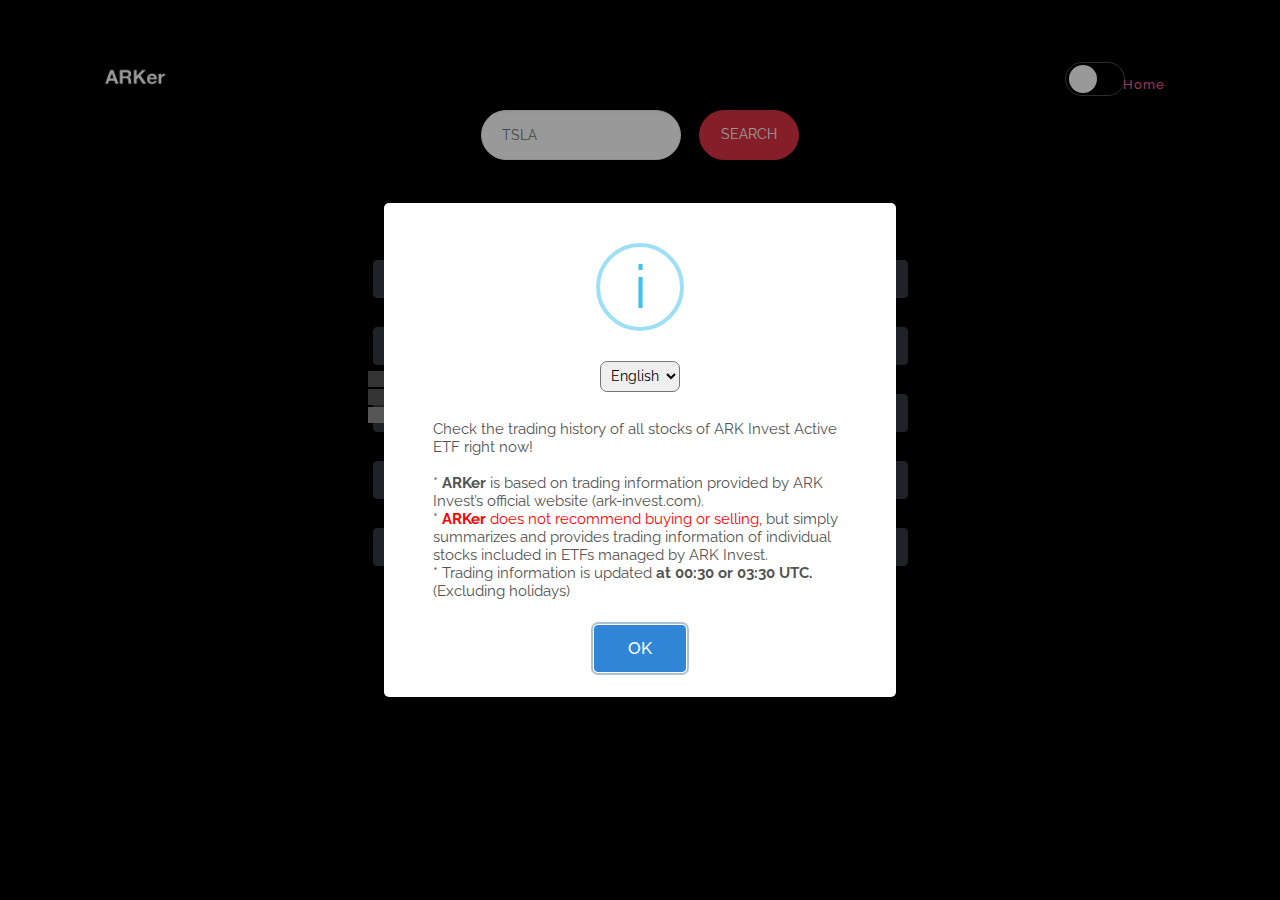
==== index.html @ dbd03db6 "jh test commit" ====
<!DOCTYPE html>
<script data-ad-client="ca-pub-3054886891885392" async src="https://pagead2.googlesyndication.com/pagead/js/adsbygoogle.js"></script>
<html lang="en" style="background-color: black">
<head>

    <meta name="viewport" content="initial-scale=1.0; maximum-scale=1.0; minimum-scale=1.0; user-scalable=no; viewport-fit = cover" />
    <meta http-equiv="Content-Security-Policy" content="upgrade-insecure-requests">
    <meta charset="utf-8">
<!--    <meta name="viewport" content="width=device-width, initial-scale=1, shrink-to-fit=no">-->
    <meta name="description" content="">
    <meta name="author" content="">
    <link href="https://fonts.googleapis.com/css?family=Raleway:100,300,400,500,700,900" rel="stylesheet">

    <title>ARKer</title>

    <link rel="stylesheet" type="text/css" href="assets/css/bootstrap.min.css">

<!--    <link rel="stylesheet" type="text/css" href="assets/css/font-awesome.css">-->
    <link href="https://cdnjs.cloudflare.com/ajax/libs/font-awesome/5.13.0/css/all.min.css" rel="stylesheet"> <!--CDN 링크 -->
    <link rel="stylesheet" type="text/css" href="assets/css/templatemo-softy-pinko.css">
    <link rel="stylesheet" type="text/css" href="assets/css/invest-ark-style.css">
    <link rel="stylesheet" type="text/css" href="assets/plugin/jquery-ui.css">
    <link rel="stylesheet" type="text/css" href="https://cdn.datatables.net/1.10.23/css/jquery.dataTables.min.css">
    <link rel="stylesheet" type="text/css" href="https://cdn.datatables.net/buttons/1.6.5/css/buttons.dataTables.min.css">
<!--    <link rel="stylesheet" type="text/css" href="assets/plugin/datatables.min.css">-->

</head>

<body>
    
<!-- ***** Preloader Start ***** -->
<!--<div id="preloader">
    <div class="jumper">
        <div></div>
        <div></div>
        <div></div>
    </div>
</div>-->
<!--<nav class="navbar navbar-dark bg-dark">
    <a class="navbar-brand" href="#">ARKer</a>
    <button class="navbar-toggler" type="button" data-toggle="collapse" data-target="#navbarSupportedContent" aria-controls="navbarSupportedContent" aria-expanded="false" aria-label="Toggle navigation">
        <span class="navbar-toggler-icon"></span>
    </button>

    <div class="collapse navbar-collapse" id="navbarSupportedContent">
        <ul class="navbar-nav mr-auto">
            <li class="nav-item active">
                <a class="nav-link" href="#">Home <span class="sr-only">(current)</span></a>
            </li>
            <li class="nav-item">
                <a class="nav-link" href="#">Link</a>
            </li>
            <li class="nav-item dropdown">
                <a class="nav-link dropdown-toggle" href="#" id="navbarDropdown" role="button" data-toggle="dropdown" aria-haspopup="true" aria-expanded="false">
                    Dropdown
                </a>
                <div class="dropdown-menu" aria-labelledby="navbarDropdown">
                    <a class="dropdown-item" href="#">Action</a>
                    <a class="dropdown-item" href="#">Another action</a>
                    <div class="dropdown-divider"></div>
                    <a class="dropdown-item" href="#">Something else here</a>
                </div>
            </li>
            <li class="nav-item">
                <a class="nav-link disabled" href="#">Disabled</a>
            </li>
        </ul>
        <form class="form-inline my-2 my-lg-0">
            <input class="form-control mr-sm-2" type="search" placeholder="Search" aria-label="Search">
            <button class="btn btn-outline-success my-2 my-sm-0" type="submit">Search</button>
        </form>
    </div>
</nav>-->
<header class="header-area header-sticky">
    <div class="container">
        <div class="row">
            <div class="col-12">
                <nav class="main-nav" style="background-color: black">
                    <!-- ***** Logo Start ***** -->
                    <a href="#" class="logo">
                        <!-- top -14 to -23 -->
                        <img id="logo-black" class="arker-logo" src="assets/images/ARKer_balck-removebg-preview.png" style="width: 110px;position: absolute;top: -23px; left: 10px; display: block" alt="ARKer"/>
                        <img id="logo-White" class="arker-logo" src="assets/images/ARKer_white-removebg-preview.png" style="width: 110px;position: absolute;top: -23px; left: 10px; display: none" alt="ARKer"/>
                    </a>
                    <!-- ***** Logo End ***** -->
                    <!-- top 28 to 19 -->
                    <div style="position: absolute;right: 155px;top: 17px;">
<!--                        <button id="srcShowHide" class="btn btn-danger" style="position: absolute; top: -1px; left: -43px;height: 34px;padding-top: 5px;width: 40px;"><i class="fas fa-search"></i></button>-->
                        <input type="checkbox" id="BlackNWhite">
                        <!-- top 24 to 16 -->
                        <label for="BlackNWhite" id="ck-label" style="position: absolute; left: 10px ; border-color: #4a4a4a;border-style: solid;border-width: thin;">
                            <span id="BWspan"></span></label>
                    </div>


                    <!-- ***** Menu Start ***** -->
                    <ul class="nav">
                        <li><a href="#welcome" class="active">Home</a></li>
<!--                        <li><a href="#features">About</a></li>-->
<!--                        <li><a href="#work-process">Work Process</a></li>-->
<!--                        <li><a href="#testimonials">Testimonials</a></li>-->
<!--                        <li><a href="#pricing-plans">Pricing Tables</a></li>-->
<!--                        <li><a href="#blog">BOTTOM</a></li>-->
<!--                        <li><a href="#contact-us">Contact Us</a></li>-->
                    </ul>
                    <a class='menu-trigger'>
                        <span>Menu</span>
                    </a>
                    <!-- ***** Menu End ***** -->
                </nav>

            </div>
            <!-- top 0 to 13 -->
            <div id = "srcBox" style="margin: auto">
            <div id="srcBoxIn" style="top: 13px;display: contents;display: flex; margin: auto; padding: 5px 20px 20px 20px; background-color: black;
                    border-bottom-right-radius: 20px; border-bottom-left-radius: 20px;">
                <input type="text" placeholder="TSLA" id="tickerText" class="tickerText form-control-sm"> <br>
                <a id="readJson" href="#features" class="btn btn-danger">SEARCH</a>
            </div></div>
        </div>
    </div>

</header>

<div class="welcome-area" id="welcome">
</div>

<!--<section class="section">-->
<!--</section>-->
<section>
        <div class="row" style="display: grid">
            <div class="col-lg-12">
                <div class="center-heading" style="margin-bottom: 10px">
                    <h4 class="ticker-company"></h4>
                </div>
            </div>
    </div>
</section>
<section class="section ark-search" id="blog" style="padding-top: 10px;
/*height: 700px; overflow-y: auto; padding: 2px*/
">
    <div class="container">

            <div class="search-result-div">
                <div class="offset-lg-3 col-lg-6 ark-tab-div">
                    <button class="btn btn-dark ark-tab ark-tab-ARKK">ARKK</button>
                    <table id="ARKK" class="table display" style="width:100%; display: none">
                        <colgroup>
                            <col width="80px"/>
                            <col/>
                            <col/>
                            <col/>
                        </colgroup>
                        <thead>
                        <tr>
                            <th>Date<br>(D/M/Y)</th>
                            <th>Shares</th>
                            <th>Value<br>($)</th>
                            <th>Weight<br>(%)</th>
                            <th>Change Shares</th>
                            <th>Change Value($)</th>
                            <th>Change Weight(%)</th>
                        </tr>
                        </thead>
                    </table>
                    <div id="ARKK-AD" style="display: none">
                    </div>
                </div>
                <div class="offset-lg-3 col-lg-6 ark-tab-div">
                    <button class="btn btn-dark ark-tab ark-tab-ARKW">ARKW</button>
                    <table id="ARKW" class="table display" style="width:100%; display: none">
                        <colgroup>
                            <col width="80px"/>
                            <col/>
                            <col/>
                            <col/>
                        </colgroup>
                        <thead>
                        <tr>
                            <th>Date<br>(D/M/Y)</th>
                            <th>Shares</th>
                            <th>Value<br>($)</th>
                            <th>Weight<br>(%)</th>
                            <th>Change Shares</th>
                            <th>Change Value($)</th>
                            <th>Change Weight(%)</th>
                        </tr>
                        </thead>
                    </table>
                    <div id="ARKW-AD" style="display: none">
                    </div>
                </div>

                <div class="offset-lg-3 col-lg-6 ark-tab-div" >
                    <button class="btn btn-dark ark-tab ark-tab-ARKQ">ARKQ</button>
                    <table id="ARKQ" class="table display" style="width:100%; display: none">
                        <colgroup>
                            <col width="80px"/>
                            <col/>
                            <col/>
                            <col/>
                        </colgroup>
                        <thead>
                        <tr>
                            <th>Date<br>(D/M/Y)</th>
                            <th>Shares</th>
                            <th>Value<br>($)</th>
                            <th>Weight<br>(%)</th>
                            <th>Change Shares</th>
                            <th>Change Value($)</th>
                            <th>Change Weight(%)</th>
                        </tr>
                        </thead>
                    </table>
                    <div id="ARKQ-AD" style="display: none">
                    </div>
                </div>

                <div class="offset-lg-3 col-lg-6 ark-tab-div">
                    <button class="btn btn-dark ark-tab ark-tab-ARKG">ARKG</button>
                    <table id="ARKG" class="table display" style="width:100%; display: none">
                        <colgroup>
                            <col width="80px"/>
                            <col/>
                            <col/>
                            <col/>
                        </colgroup>
                        <thead>
                        <tr>
                            <th>Date<br>(D/M/Y)</th>
                            <th>Shares</th>
                            <th>Value<br>($)</th>
                            <th>Weight<br>(%)</th>
                            <th>Change Shares</th>
                            <th>Change Value($)</th>
                            <th>Change Weight(%)</th>
                        </tr>
                    </table>
                    <div id="ARKG-AD" style="display: none">
                    </div>
                </div>

                <div class="offset-lg-3 col-lg-6 ark-tab-div">
                    <button class="btn btn-dark ark-tab ark-tab-ARKF">ARKF</button>
                    <table id="ARKF" class="table display" style="width:100%; display: none">
                        <colgroup>
                            <col width="80px"/>
                            <col/>
                            <col/>
                            <col/>
                        </colgroup>
                        <thead>
                        <tr>
                            <th>Date<br>(D/M/Y)</th>
                            <th>Shares</th>
                            <th>Value<br>($)</th>
                            <th>Weight<br>(%)</th>
                            <th>Change Shares</th>
                            <th>Change Value($)</th>
                            <th>Change Weight(%)</th>
                        </tr>
                        </thead>
                    </table>
                    <div id="ARKF-AD" style="display: none">
                    </div>
                </div>

            </div>
        </div>

    </div>


</section>

<section style="display: flex">

</section>
<!-- ***** Footer Start ***** -->
<footer>
        <div style=""><ins class="kakao_ad_area" style="display:none;"
                                                                 data-ad-unit    = "DAN-NPUAHSti8667W431"
                                                                 data-ad-width   = "320"
                                                                 data-ad-height  = "100"></ins>
            <script type="text/javascript" src="//t1.daumcdn.net/kas/static/ba.min.js" async></script>
</footer>

<!-- jQuery -->
<!--<script src="https://ajax.googleapis.com/ajax/libs/jquery/3.5.1/jquery.min.js"></script>-->
<script src="assets/js/jquery-2.1.0.min.js"></script>
<script src="assets/plugin/jquery-ui.js"></script>
<script src="assets/plugin/lodash-4.17.15.js"></script>
<!--<script src="assets/plugin/datatables.min.js"></script>-->
<script src="assets/plugin/sweetalert2.js"></script>
<script src="assets/js/customAlert.js"></script>
<!--<script type="text/javascript" language="javascript" src="https://cdnjs.cloudflare.com/ajax/libs/moment.js/2.8.4/moment.min.js"></script>-->
<!--<script type="text/javascript" language="javascript" src="https://cdn.datatables.net/plug-ins/1.10.10/sorting/datetime-moment.js"></script>-->

<!--<script src="https://code.jquery.com/jquery-3.5.1.js"></script>-->
<script src="https://cdn.datatables.net/1.10.23/js/jquery.dataTables.min.js"></script>
<script src="https://cdn.datatables.net/buttons/1.6.5/js/dataTables.buttons.min.js"></script>
<script src="https://cdn.datatables.net/buttons/1.6.5/js/buttons.colVis.min.js"></script>
<script src="https://cdn.datatables.net/plug-ins/1.10.12/sorting/date-eu.js"></script>
<!-- Bootstrap -->
<script src="assets/js/popper.js"></script>
<script src="assets/js/bootstrap.min.js"></script>
<script src="assets/js/language.js"></script>
<script src="assets/js/ReadData.js"></script>
<script src="assets/js/ReadJson.js"></script>
<!-- Plugins -->
<script src="assets/js/scrollreveal.min.js"></script>
<script src="assets/js/waypoints.min.js"></script>
<script src="assets/js/jquery.counterup.min.js"></script>
<script src="assets/js/imgfix.min.js"></script>

<!-- Global Init -->
<script src="assets/js/custom.js"></script>
<script>

</script>

</body>
<div id="loading" style="z-index: 1005;position: absolute; top:33%;left:23%; text-align:center;">
    <div classname="loading_box"><img src="assets/images/loading.gif"></div>

</div>
</html>
---- assets/css/templatemo-softy-pinko.css ----
/*

Softy Pinko

https://templatemo.com/tm-535-softy-pinko

*/
/* ---------------------------------------------
Table of contents
------------------------------------------------
01. font & reset css
02. reset
03. global styles
04. header
05. welcome
06. features
07. team
08. pricing
09. blog
10. contact
11. footer
12. preloader

--------------------------------------------- */
/*
---------------------------------------------
font & reset css
---------------------------------------------
*/
@import url("https://fonts.googleapis.com/css?family=Raleway:100,300,400,500,700,900");
/*
---------------------------------------------
reset
---------------------------------------------
*/
html, body, div, span, applet, object, iframe, h1, h2, h3, h4, h5, h6, p, blockquote, div
pre, a, abbr, acronym, address, big, cite, code, del, dfn, em, font, img, ins, kbd, q,
s, samp, small, strike, strong, sub, sup, tt, var, b, u, i, center, dl, dt, dd, ol, ul, li,
figure, header, nav, section, article, aside, footer, figcaption {
  margin: 0;
  padding: 0;
  border: 0;
  outline: 0;
}

.clearfix:after {
  content: ".";
  display: block;
  clear: both;
  visibility: hidden;
  line-height: 0;
  height: 0;
}

.clearfix {
  display: inline-block;
}

html[xmlns] .clearfix {
  display: block;
}

* html .clearfix {
  height: 1%;
}

ul, li {
  padding: 0;
  margin: 0;
  list-style: none;
}

header, nav, section, article, aside, footer, hgroup {
  display: block;
}

* {
  box-sizing: border-box;
}

html, body {
  font-family: "Raleway", sans-serif;
  font-weight: 400;
  background-color: #fff;
  font-size: 16px;
  -ms-text-size-adjust: 100%;
  -webkit-font-smoothing: antialiased;
  -moz-osx-font-smoothing: grayscale;
}

a {
  text-decoration: none !important;
}

h1, h2, h3, h4, h5, h6 {
  margin-top: 0px;
  margin-bottom: 0px;
}

ul {
  margin-bottom: 0px;
}

/*
---------------------------------------------
global styles
---------------------------------------------
*/
html,
body {
  background: #fff;
  font-family: "Raleway", sans-serif;
}

::selection {
  background: #ff589e;
  color: #fff;
}

::-moz-selection {
  background: #ff589e;
  color: #fff;
}

.section {
  position: relative;
  padding-top: 100px;
  padding-bottom: 80px;
}

.section.colored {
  background: #f2f2fe;
}

.hr {
  bottom: 0px;
  width: 100%;
  height: 1px;
  margin-top: 100px;
  border-bottom: 1px solid #eee;
}

.left-heading.light .section-title {
  color: #ffffff;
}

.left-heading .section-title {
  font-weight: 500;
  font-size: 24px;
  line-height: 42px;
  color: #1e1e1e;
  letter-spacing: 0.25px;
  margin-bottom: 30px;
  position: relative;
}

.center-heading {
  text-align: center;
}

.center-heading .section-title {
  font-weight: 500;
  font-size: 28px;
  color: #1e1e1e;
  letter-spacing: 1.75px;
  line-height: 38px;
  margin-bottom: 20px;
}

.center-heading.colored .section-title {
  color: #ffffff;
}

.center-text {
  text-align: center;
  font-weight: 400;
  font-size: 16px;
  color: #777;
  line-height: 28px;
  letter-spacing: 1px;
  margin-bottom: 50px;
}

.center-text.colored {
  color: #fff;
}

.center-text p {
  font-size: 15px;
  color: #777;
  margin-bottom: 30px;
}

.left-text {
  font-weight: 400;
  font-size: 16px;
  color: #777;
  line-height: 28px;
  letter-spacing: 1px;
}

.left-text.light {
  color: #fff;
}

.left-text p {
  margin-bottom: 30px;
}

.left-text p.dark {
  color: #3B566E;
}

.padding-bottom-top-60 {
  padding-top: 60px !important;
  padding-bottom: 60px !important;
}

.padding-bottom-80 {
  padding-bottom: 80px !important;
}

.padding-bottom-100 {
  padding-bottom: 100px !important;
}

.border-bottom {
  border-bottom: 1px solid #eee !important;
}

.mbottom-30 {
  margin-bottom: 30px !important;
}

.align-self-center {
  -ms-flex-item-align: center !important;
  align-self: center !important;
}

.align-self-bottom {
  -ms-flex-item-align: flex-end !important;
  align-self: flex-end !important;
}

.padding-bottom-0 {
  padding-bottom: 0px !important;
}

.padding-top-0 {
  padding-top: 0px !important;
}

.padding-top-80 {
  padding-top: 80px !important;
}

.padding-top-70 {
  padding-top: 70px !important;
}

.padding-top-20 {
  padding-top: 20px !important;
}

.margin-bottom-0 {
  margin-bottom: 0px !important;
}

.margin-bottom-30 {
  margin-bottom: 30px !important;
}

.margin-top-30 {
  margin-top: 30px !important;
}

.margin-top-15 {
  margin-top: 15px !important;
}

.margin-bottom-45 {
  margin-bottom: 45px !important;
}

.margin-bottom-20 {
  margin-bottom: 20px !important;
}

.margin-bottom-60 {
  margin-bottom: 60px !important;
}

.margin-bottom-100 {
  margin-bottom: 100px !important;
}

@media (max-width: 991px) {
  html, body {
    overflow-x: hidden;
  }
  .mobile-top-fix {
    margin-top: 30px;
    margin-bottom: 0px;
  }
  .mobile-bottom-fix {
    margin-bottom: 30px;
  }
  .mobile-bottom-fix-big {
    margin-bottom: 60px;
  }
}

a.main-button-slider {
  font-size: 13px;
  border-radius: 20px;
  padding: 12px 20px;
  background-color: #ff589e;
  text-transform: uppercase;
  color: #fff;
  letter-spacing: 0.25px;
  -webkit-transition: all 0.3s ease 0s;
  -moz-transition: all 0.3s ease 0s;
  -o-transition: all 0.3s ease 0s;
  transition: all 0.3s ease 0s;
}

a.main-button-slider:hover {
  background-color: #8261ee;
}

a.main-button {
  font-size: 13px;
  border-radius: 20px;
  padding: 12px 20px;
  background-color: #8261ee;
  text-transform: uppercase;
  color: #fff;
  letter-spacing: 0.25px;
  -webkit-transition: all 0.3s ease 0s;
  -moz-transition: all 0.3s ease 0s;
  -o-transition: all 0.3s ease 0s;
  transition: all 0.3s ease 0s;
}

a.main-button:hover {
  background-color: #ff589e;
}

button.main-button {
  outline: none;
  border: none;
  cursor: pointer;
  font-size: 13px;
  border-radius: 20px;
  padding: 12px 20px;
  background-color: #8261ee;
  text-transform: uppercase;
  color: #fff;
  letter-spacing: 0.25px;
  -webkit-transition: all 0.3s ease 0s;
  -moz-transition: all 0.3s ease 0s;
  -o-transition: all 0.3s ease 0s;
  transition: all 0.3s ease 0s;
}

button.main-button:hover {
  background-color: #ff589e;
}


/*
---------------------------------------------
header
---------------------------------------------
*/
.header-area {
  /* position: fixed; */
  position: absolute;
  /* top: 0px; */
  top: 5%;
  left: 0px;
  right: 0px;
  z-index: 100;
  height: 100px;
  -webkit-transition: all 0.3s ease 0s;
  -moz-transition: all 0.3s ease 0s;
  -o-transition: all 0.3s ease 0s;
  transition: all 0.3s ease 0s;
}

.header-area .main-nav {
  box-shadow: 0px 0px 15px rgba(0,0,0,0.1);
  /* border-radius: 40px; */
  border-radius: 20px;
  border-bottom-left-radius: 20px;
  border-bottom-right-radius: 20px;
  /* min-height: 80px; */
  min-height: 60px;
  /*background: black;*/
}

.header-area .main-nav .logo {
  float: left;
  margin-top: 37px;
  -webkit-transition: all 0.3s ease 0s;
  -moz-transition: all 0.3s ease 0s;
  -o-transition: all 0.3s ease 0s;
  transition: all 0.3s ease 0s;
  margin-left: 30px;
}

.header-area .main-nav .logo img {
  -webkit-transition: all 0.3s ease 0s;
  -moz-transition: all 0.3s ease 0s;
  -o-transition: all 0.3s ease 0s;
  transition: all 0.3s ease 0s;
}

.header-area .main-nav .nav {
  float: right;
  margin-top: 27px;
  margin-left: 0px;
  margin-right: 30px;
  -webkit-transition: all 0.3s ease 0s;
  -moz-transition: all 0.3s ease 0s;
  -o-transition: all 0.3s ease 0s;
  transition: all 0.3s ease 0s;
  position: relative;
  z-index: 999;
}

.header-area .main-nav .nav li {
  padding-left: 20px;
  padding-right: 20px;
}

.header-area .main-nav .nav li:last-child {
  padding-right: 0px;
}

.header-area .main-nav .nav li a {
  display: block;
  font-weight: 500;
  font-size: 13px;
  color: #fff;
  -webkit-transition: all 0.3s ease 0s;
  -moz-transition: all 0.3s ease 0s;
  -o-transition: all 0.3s ease 0s;
  transition: all 0.3s ease 0s;
  height: 40px;
  line-height: 40px;
  border: transparent;
  letter-spacing: 1px;
}

.header-area .main-nav .nav li a:hover {
  color: #ff589e;
}

.header-area .main-nav .menu-trigger {
  cursor: pointer;
  display: block;
  position: absolute;
  /* top: 23px; */
  top: 15px;
  width: 32px;
  height: 40px;
  text-indent: -9999em;
  z-index: 99;
  right: 40px;
  display: none;
}

.header-area .main-nav .menu-trigger span,
.header-area .main-nav .menu-trigger span:before,
.header-area .main-nav .menu-trigger span:after {
  -moz-transition: all 0.4s;
  -o-transition: all 0.4s;
  -webkit-transition: all 0.4s;
  transition: all 0.4s;
  background-color: #3B566E;
  display: block;
  position: absolute;
  width: 30px;
  height: 2px;
  left: 0;
}

.header-area .main-nav .menu-trigger span:before,
.header-area .main-nav .menu-trigger span:after {
  -moz-transition: all 0.4s;
  -o-transition: all 0.4s;
  -webkit-transition: all 0.4s;
  transition: all 0.4s;
  background-color: #3B566E;
  display: block;
  position: absolute;
  width: 30px;
  height: 2px;
  left: 0;
  width: 75%;
}

.header-area .main-nav .menu-trigger span:before,
.header-area .main-nav .menu-trigger span:after {
  content: "";
}

.header-area .main-nav .menu-trigger span {
  top: 16px;
}

.header-area .main-nav .menu-trigger span:before {
  -moz-transform-origin: 33% 100%;
  -ms-transform-origin: 33% 100%;
  -webkit-transform-origin: 33% 100%;
  transform-origin: 33% 100%;
  top: -10px;
  z-index: 10;
}

.header-area .main-nav .menu-trigger span:after {
  -moz-transform-origin: 33% 0;
  -ms-transform-origin: 33% 0;
  -webkit-transform-origin: 33% 0;
  transform-origin: 33% 0;
  top: 10px;
}

.header-area .main-nav .menu-trigger.active span,
.header-area .main-nav .menu-trigger.active span:before,
.header-area .main-nav .menu-trigger.active span:after {
  background-color: transparent;
  width: 100%;
}

.header-area .main-nav .menu-trigger.active span:before {
  -moz-transform: translateY(6px) translateX(1px) rotate(45deg);
  -ms-transform: translateY(6px) translateX(1px) rotate(45deg);
  -webkit-transform: translateY(6px) translateX(1px) rotate(45deg);
  transform: translateY(6px) translateX(1px) rotate(45deg);
  background-color: #3B566E;
}

.header-area .main-nav .menu-trigger.active span:after {
  -moz-transform: translateY(-6px) translateX(1px) rotate(-45deg);
  -ms-transform: translateY(-6px) translateX(1px) rotate(-45deg);
  -webkit-transform: translateY(-6px) translateX(1px) rotate(-45deg);
  transform: translateY(-6px) translateX(1px) rotate(-45deg);
  background-color: #3B566E;
}

.header-area.header-sticky {
  min-height: 80px;
}

.header-area.header-sticky .logo {
  margin-top: 25px;
}

.header-area.header-sticky .nav {
  margin-top: 20px !important;
}

.header-area.header-sticky .nav li a {
  color: #1e1e1e;
}

.header-area.header-sticky .nav li a.active {
  color: #ff589e;
}

@media (max-width: 1200px) {
  .header-area .main-nav .nav li {
    padding-left: 12px;
    padding-right: 12px;
  }
  .header-area .main-nav:before {
    display: none;
  }
}

@media (max-width: 991px) {
  .header-area {
    padding: 0px 15px;
    height: 80px;
    box-shadow: none;
    text-align: center;
  }
  .header-area .container {
    padding: 0px;
  }

  .header-area .logo {
    margin-top: 27px !important;
    margin-left: 30px;
  }

  .header-area .menu-trigger {
    display: block !important;
  }
  .header-area .main-nav {
    overflow: hidden;
  }
  .header-area .main-nav .nav {
    float: none;
    width: 100%;
    margin-top: 80px !important;
    display: none;
    -webkit-transition: all 0s ease 0s;
    -moz-transition: all 0s ease 0s;
    -o-transition: all 0s ease 0s;
    transition: all 0s ease 0s;
    margin-left: 0px;
  }
  .header-area .main-nav .nav li:first-child {
    border-top: 1px solid #eee;
  }
  .header-area .main-nav .nav li {
    width: 100%;
    background: #fff;
    border-bottom: 1px solid #eee;
    padding-left: 0px !important;
    padding-right: 0px !important;
  }
  .header-area .main-nav .nav li a {
    height: 50px !important;
    line-height: 50px !important;
    padding: 0px !important;
    border: none !important;
    background: #fff !important;
    color: #3B566E !important;
  }
  .header-area .main-nav .nav li a:hover {
    background: #eee !important;
  }
}

@media (min-width: 992px) {
  .header-area .main-nav .nav {
    display: flex !important;
  }
}

/*
---------------------------------------------
welcome
---------------------------------------------
*/
.welcome-area {
  overflow: hidden;
  position: relative;
  display: flex;
  align-items: center;
  justify-content: center;
  /*background-image: url(../images/banner-bg.png);*/
  background: black;
  background-repeat: no-repeat;
  background-position: center center;
  background-size: cover;
  height: 25vh;
}

.welcome-area .header-text {
  position: absolute;
  top: 45%;
  transform: translateY(-55%);
  text-align: center;
  width: 100%;
}

.welcome-area .header-text h1 {
  font-weight: 500;
  font-size: 36px;
  line-height: 54px;
  letter-spacing: 1.4px;
  margin-bottom: 30px;
  color: #fff;
}

.welcome-area .header-text p {
  font-weight: 400;
  font-size: 15px;
  color: #fff;
  line-height: 28px;
  letter-spacing: 0.25px;
  margin-bottom: 40px;
  position: relative;
}

@media (max-width: 991px) {
  .welcome-area .header-text {
    top: 55% !important;
    transform: perspective(1px) translateY(-60%) !important;
    text-align: center;
  }
  .welcome-area .header-text h1 {
    text-align: center;
    color: #fff;
    margin-bottom: 15px;
  }
  .welcome-area .header-text h1 span {
    color: #fff;
  }
  .welcome-area .header-text p {
    text-align: center;
    color: #fff;
    margin-bottom: 20px;
  }
}

@media (max-width: 820px) {
  .welcome-area .header-text {
    top: 52% !important;
    transform: perspective(1px) translateY(-60%) !important;
  }
   .welcome-area .header-text h1 {
    font-size: 22px;
    line-height: 30px;
    margin-bottom: 15px;
  }
  .welcome-area .header-text p {
    margin-bottom: 20px;
  }
}

@media (max-width: 765px) {
  .welcome-area {
    /*모바일 수정*/
    /*margin-bottom: 100px;*/
  }
  .welcome-area .header-text {
    top: 40% !important;
    transform: perspective(1px) translateY(-50%) !important;
    text-align: center;
  }
  .welcome-area .header-text .buttons {
    display: none;
  }
  .welcome-area .header-text h1 {
    font-weight: 600;
    font-size: 24px !important;
    line-height: 30px !important;
    margin-bottom: 30px !important;
  }
  .welcome-area .header-text h1 span {
    color: #fff;
  }
  .welcome-area .header-text p {
    text-align: center;
    color: #fff;
    font-size: 14px;
    line-height: 22px;
    margin-bottom: 40px;
  }
}


/*
---------------------------------------------
features
---------------------------------------------
*/
.features-small-item {
  cursor: pointer;
  display: block;
  background: #FFFFFF;
  box-shadow: 0 2px 48px 0 rgba(0, 0, 0, 0.10);
  -webkit-border-radius: 20px;
  -moz-border-radius: 20px;
  border-radius: 20px;
  padding: 30px;
  text-align: center;
  -webkit-transition: all 0.3s ease 0s;
  -moz-transition: all 0.3s ease 0s;
  -o-transition: all 0.3s ease 0s;
  transition: all 0.3s ease 0s;
  position: relative;
  margin-bottom: 30px;
}

.features-small-item:hover .icon {
  background-color: #ff589e;
}

.features-small-item .icon {
  -webkit-transition: all 0.3s ease 0s;
  -moz-transition: all 0.3s ease 0s;
  -o-transition: all 0.3s ease 0s;
  transition: all 0.3s ease 0s;
  width: 90px;
  height: 90px;
  line-height: 90px;
  margin: auto;
  position: relative;
  margin-bottom: 30px;
  background: #8261ee;
  -webkit-border-radius: 50%;
  -moz-border-radius: 50%;
  border-radius: 50%;
}

.features-small-item .icon i {
  font-size: 18px;
  color: #fff;
}

.features-small-item .features-title {
  font-weight: 500;
  font-size: 18px;
  color: #1e1e1e;
  letter-spacing: 0.7px;
  margin-bottom: 15px;
  position: relative;
  z-index: 2;
}

.features-small-item p {
  font-weight: 400;
  font-size: 13px;
  color: #777;
  letter-spacing: 0.5px;
  line-height: 25px;
  position: relative;
  z-index: 2;
}

.features-small-item a {
  float: right;
  position: relative;
  z-index: 2;
}

.home-feature {
  padding-bottom: 0px;
  padding-top: 30px;
  margin-top: -220px;
  z-index: 9;
}

@media (max-width: 991px) {
  .home-feature {
    padding-bottom: 0px;
    padding-top: 0px;
    margin-top: 0px;
  }
}

/*
---------------------------------------------
parallax & home seperator
---------------------------------------------
*/
.mini {
  min-height: 215px;
  overflow: hidden;
  position: relative;
  padding-top: 90px;
  padding-bottom: 90px;
}

.mini:before {
  content: '';
  position: absolute;
  width: 140%;
  height: 140%;
  opacity: .95;
  background-repeat: no-repeat;
  background-size: cover;
  background-position: center center;
  background-image: url(../images/work-process-bg.png);
  z-index: 2;
  top: -20%;
  left: -20%;
}

.mini .mini-content {
  position: relative;
  z-index: 3;
}

.mini .mini-content .info {
  text-align: center;
  color: #fff;
  padding-top: 20px;
  padding-bottom: 20px;
}

.mini .mini-content .info small {
  display: block;
  font-weight: 400;
  font-size: 13px;
  margin-bottom: 5px;
}

.mini .mini-content .info strong {
  font-weight: 700;
  font-size: 17px;
  margin-bottom: 40px;
  display: block;
}

.mini .mini-content .info h1 {
  color: #fff;
  font-weight: 500;
  font-size: 28px;
  letter-spacing: 0.25px;
  margin-bottom: 30px;
}

.mini .mini-content .info p {
  letter-spacing: 1px;
  margin-bottom: 40px;
  color: #fff;
  letter-spacing: 0.25px;
  line-height: 26px;
  font-weight: 400;
  font-size: 15px;
}

.mini .mini-content .info p span {
  text-decoration: underline;
}

.mini .mini-content .mini-box {
  display: block;
  background: #fff;
  padding: 20px;
  border-radius: 20px;
  box-shadow: 0 2px 48px 0 rgba(0, 0, 0, 0.08);
  margin-bottom: 30px;
  position: relative;
  -webkit-transition: all 0.3s ease 0s;
  -moz-transition: all 0.3s ease 0s;
  -o-transition: all 0.3s ease 0s;
  transition: all 0.3s ease 0s;
  text-align: center;
}

.mini .mini-content .mini-box:hover {
  margin-top: -10px;
}

.mini .mini-content .mini-box:before {
  content: '';
  position: absolute;
  z-index: -1;
  background: #fff;
  width: 100%;
  opacity: .15;
  height: 100%;
  bottom: -10px;
  left: 0px;
  right: -20px;
  margin: auto;
  border-radius: 20px;
}

.mini .mini-content .mini-box i {
  display: block;
  font-size: 20px;
  margin-bottom: 15px;
}

.mini .mini-content .mini-box span {
  display: block;
  font-weight: 400;
  font-size: 14px;
  color: #777;
  letter-spacing: .75px;
}

.mini .mini-content .mini-box strong {
  display: block;
  font-weight: 400;
  font-size: 17px;
  color: #1e1e1e;
  letter-spacing: 0.25px;
  margin-bottom: 5px;
  margin-top: 20px;
}

.counter {
  overflow: hidden;
  position: relative;
}

.counter:before {
  content: '';
  position: absolute;
  width: 140%;
  height: 140%;
  opacity: .90;
  background-image: url(../images/fun-facts-bg.png);
  background-repeat: no-repeat;
  background-size: cover;
  background-position: center center;
  z-index: 2;
  top: -20%;
  left: -20%;
}

.counter .content {
  position: relative;
  z-index: 3;
  width: 100%;
}

.counter .content .count-item {
  height: 340px;
  position: relative;
  float: left;
  width: 100%;
}

.counter .content .count-item.decoration-bottom {
  position: relative;
}

.counter .content .count-item.decoration-bottom:after {
  content: '';
  position: absolute;
  width: 70%;
  height: 32px;
  top: 160px;
  left: 70%;
  background: url(../images/circle-dec.png) center center no-repeat;
  -webkit-transition: all 0.3s ease 0s;
  -moz-transition: all 0.3s ease 0s;
  -o-transition: all 0.3s ease 0s;
  transition: all 0.3s ease 0s;
}

.counter .content .count-item.decoration-top {
  position: relative;
}

.counter .content .count-item.decoration-top:after {
  content: '';
  position: absolute;
  width: 70%;
  height: 32px;
  top: 140px;
  left: 70%;
  background: url(../images/circle-dec.png) center center no-repeat;
  -webkit-transition: all 0.3s ease 0s;
  -moz-transition: all 0.3s ease 0s;
  -o-transition: all 0.3s ease 0s;
  transition: all 0.3s ease 0s;
}

.counter .content .count-item:hover strong {
  margin-top: 110px;
}

.counter .content .count-item strong {
  display: block;
  text-align: center;
  font-weight: 600;
  font-size: 36px;
  letter-spacing: 0.25px;
  margin-bottom: 10px;
  color: #fff;
  margin-top: 120px;
  -webkit-transition: all 0.3s ease 0s;
  -moz-transition: all 0.3s ease 0s;
  -o-transition: all 0.3s ease 0s;
  transition: all 0.3s ease 0s;
}

.counter .content .count-item span {
  display: block;
  text-align: center;
  color: #fff;
  font-weight: 500;
  font-size: 17px;
  letter-spacing: 0.25px;
}

@media (max-width: 991px) {
  .parallax {
    padding-top: 60px;
    padding-bottom: 60px;
    min-height: auto;
  }
  .parallax .content {
    position: relative !important;
    top: 0% !important;
    transform: perspective(1px) translateY(0%) !important;
  }
  .counter {
    padding-top: 60px;
    padding-bottom: 60px;
  }
  .counter .content {
    position: relative !important;
    top: 0% !important;
    transform: perspective(1px) translateY(0%) !important;
  }
  .counter .content .count-item {
    height: auto;
    padding-top: 20px;
    padding-bottom: 20px;
  }
  .counter .content .count-item:hover strong {
    margin-top: 0px;
  }
  .counter .content .count-item:before {
    display: none;
  }
  .counter .content .count-item:after {
    display: none;
  }
  .counter .content .count-item strong {
    margin-top: 0px;
  }
}

/*
---------------------------------------------
team
---------------------------------------------
*/
.team-item {
  background: #fff;
  box-shadow: 0 2px 48px 0 rgba(0, 0, 0, 0.10);
  border-radius: 20px;
  position: relative;
  margin-bottom: 30px;
  padding-bottom: 25px;
}

.team-item:hover .team-content .team-info {
  margin-left: 30px;
}

.team-item i {
  display: block;
  margin-left: 25px;
  margin-top: 25px;
  font-size: 30px;
  color: #4E47DE;
  text-align: center;
}

.team-item .user-image {
  width: 60px;
  height: 60px;
  overflow: hidden;
  -webkit-border-radius: 100px;
  -moz-border-radius: 100px;
  border-radius: 100px;
  -webkit-transition: all 0.3s ease 0s;
  -moz-transition: all 0.3s ease 0s;
  -o-transition: all 0.3s ease 0s;
  transition: all 0.3s ease 0s;
  margin-left: 25px;
  float: left;
}

.team-item .team-content {
  text-align: left;
  overflow: hidden;
}

.team-item .team-content .team-info {
  float: left;
  margin-left: 20px;
  margin-top: 8px;
  -webkit-transition: all 0.3s ease 0s;
  -moz-transition: all 0.3s ease 0s;
  -o-transition: all 0.3s ease 0s;
  transition: all 0.3s ease 0s;
}

.team-item .team-content .team-info .user-name {
  display: block;
  font-weight: 400;
  font-size: 17px;
  color: #1e1e1e;
  letter-spacing: 0.25px;
  margin-bottom: 5px;
}

.team-item .team-content .team-info span {
  display: block;
  font-weight: 400;
  font-size: 15px;
  color: #ff589e;
  letter-spacing: 0.25px;
}

.team-item .team-content p {
  margin-top: 25px;
  padding-left: 25px;
  padding-right: 25px;
  margin-bottom: 25px;
  font-weight: 400;
  font-size: 15px;
  color: #777;
  letter-spacing: 0.6px;
  line-height: 26px;
}

/*
---------------------------------------------
pricing
---------------------------------------------
*/
.pricing-item {
  background: #FFFFFF;
  box-shadow: 0 2px 48px 0 rgba(0, 0, 0, 0.1);
  border-radius: 20px;
  margin-bottom: 30px;
  margin-top: 20px;
  padding: 30px 0px 40px 0px;
}

.pricing-item.active .pricing-header {
  position: relative;
}

.pricing-item.active .pricing-header .pricing-title {
  color: #1e1e1e;
}

.pricing-item.active .pricing-body .price-wrapper {
  background-color: #ff589e;
}

.pricing-item.active .pricing-body .price-wrapper .currency {
  color: #fff;
}

.pricing-item.active .pricing-body .price-wrapper .price {
  color: #fff;
}

.pricing-item.active .pricing-body .price-wrapper .period {
  color: #fff;
}

.pricing-item .pricing-header {
  text-align: center;
  display: block;
  position: relative;
  padding-bottom: 10px;
}

.pricing-item .pricing-header .pricing-title {
  font-weight: 500;
  font-size: 17px;
  letter-spacing: 0.25px;
  color: #1e1e1e;
  width: 180px;
  height: 40px;
  line-height: 40px;
  left: 0px;
  right: 0px;
  margin: auto;
}

.pricing-item .pricing-body {
  margin-bottom: 40px;
}

.pricing-item .pricing-body .price-wrapper {
  text-align: center;
  padding-top: 20px;
  padding-bottom: 13px;
  background: #8261ee;
  width: 80%;
  margin: auto;
  margin-bottom: 40px;
  margin-top: 5px;
  border-radius: 20px;
}

.pricing-item .pricing-body .price-wrapper .currency {
  height: 47px;
  font-weight: 500;
  font-size: 32px;
  color: #fff;
  position: relative;
  top: -1px;
}

.pricing-item .pricing-body .price-wrapper .price {
  font-weight: 500;
  font-size: 28px;
  color: #fff;
}

.pricing-item .pricing-body .price-wrapper .period {
  font-weight: 400;
  font-size: 14px;
  color: #fff;
  display: block;
  letter-spacing: 0.88px;
}

.pricing-item .pricing-body .list li {
  text-align: center;
  margin-bottom: 12px;
  font-weight: 400;
  font-size: 13px;
  color: #7a7a7a;
  letter-spacing: 0.25px;
  text-decoration: line-through;
}

.pricing-item .pricing-body .list li.active {
  color: #7a7a7a;
  text-decoration: none;
}

.pricing-item .pricing-footer {
  text-align: center;
  margin-top: 50px;
}

/*
---------------------------------------------
blog
---------------------------------------------
*/
.blog-post-thumb {
  text-align: center;
  margin-bottom: 30px;
}

.blog-post-thumb.big .img {
  height: 400px;
}

.blog-post-thumb .img {
  overflow: hidden;
  border-radius: 20px;
  position: relative;
  height: 200px;
}

.blog-post-thumb .blog-content {
  margin-top: -30px;
  padding-top: 50px;
}

.blog-post-thumb h3 {
  margin-bottom: 20px !important;
}

.blog-post-thumb h3 a {
  font-weight: 500;
  font-size: 18px;
  color: #1e1e1e;
  letter-spacing: 0.25px;
  line-height: 26px;
  -webkit-transition: all 0.3s ease 0s;
  -moz-transition: all 0.3s ease 0s;
  -o-transition: all 0.3s ease 0s;
  transition: all 0.3s ease 0s;
}

.blog-post-thumb h3 a:hover {
  color: #ff589e;
}

.blog-post-thumb .text {
  font-weight: 400;
  font-size: 13px;
  color: #777;
  letter-spacing: 0.26px;
  line-height: 26px;
  margin-bottom: 15px;
}

.blog-post-thumb .post-footer span {
  float: left;
  height: 30px;
  line-height: 30px;
  font-weight: 300;
  font-size: 14px;
  color: #777;
  padding-left: 30px;
}

.blog-post-thumb a.main-button  {
  margin-top: 10px;
  display: inline-block;
}

.blog-list .blog-post-thumb {
  text-align: left;
}


/*
---------------------------------------------
contact
---------------------------------------------
*/

#contact-us {
  padding: 160px 0px;
}

#contact-us h5 {
  font-weight: 500;
  font-size: 18px;
  color: #1e1e1e;
  letter-spacing: 0.25px;
  line-height: 26px;
}

.contact-text {
  font-weight: 400;
  font-size: 14px;
  color: #6F8BA4;
  letter-spacing: 0.6px;
  line-height: 26px;
}

.contact-text p {
  margin-bottom: 28px;
}

.contact-form input,
.contact-form textarea {
  color: #777;
  font-size: 14px;
  border: 1px solid #eee;
  width: 100%;
  height: 50px;
  outline: none;
  padding-left: 20px;
  padding-right: 20px;
  border-radius: 25px;
  -webkit-appearance: none;
  -moz-appearance: none;
  appearance: none;
  margin-bottom: 30px;
}

.contact-form textarea {
  height: 150px;
  resize: none;
  padding: 20px;
}

/*
---------------------------------------------
footer
---------------------------------------------
*/
footer {
  /*background-image: linear-gradient(127deg, black 0%, dimgray 91%);*/
  margin-top: auto;
  padding-top: 30px;
}

footer .social {
  overflow: hidden;
  margin-top: 10px;
  text-align: center;
}

footer .social li {
  margin: 0px 10px;
  display: inline-block;
}

footer .social li a {
  color: #9d5bd9;
   text-align: center;
  background-color: #fff;
  width: 36px;
  height: 36px;
  line-height: 36px;
  border-radius: 50%;
  display: inline-block;
  font-size: 16px;
  -webkit-transition: all 0.3s ease 0s;
  -moz-transition: all 0.3s ease 0s;
  -o-transition: all 0.3s ease 0s;
  transition: all 0.3s ease 0s;
}

footer .social li a:hover {
  background-color: #ff589e;
  color: #fff;
}

footer .copyright {
  text-align: center;
  border-top: 1px solid rgba(250,250,250,0.2);
  margin-top: 30px;
  padding-top: 30px;
  padding-bottom: 30px;
  font-weight: 400;
  font-size: 12px;
  color: #fff;
  letter-spacing: 0.88px;
  text-transform: uppercase;
}

@media (max-width: 991px) {
  footer .text {
    margin-bottom: 30px;
  }
  footer h5 {
    margin-bottom: 15px;
  }
  footer .footer-nav {
    margin-bottom: 30px;
  }
}

/*
---------------------------------------------
preloader
---------------------------------------------
*/
#preloader {
  overflow: hidden;
  background-image: linear-gradient(135deg, black 0%, #030303 100%);
  left: 0;
  right: 0;
  top: 0;
  bottom: 0;
  position: fixed;
  z-index: 9999;
  color: #fff;
}

#preloader .jumper {
  left: 0;
  top: 0;
  right: 0;
  bottom: 0;
  display: block;
  position: absolute;
  margin: auto;
  width: 50px;
  height: 50px;
}

#preloader .jumper > div {
  background-color: #fff;
  width: 10px;
  height: 10px;
  border-radius: 100%;
  -webkit-animation-fill-mode: both;
  animation-fill-mode: both;
  position: absolute;
  opacity: 0;
  width: 50px;
  height: 50px;
  -webkit-animation: jumper 1s 0s linear infinite;
  animation: jumper 1s 0s linear infinite;
}

#preloader .jumper > div:nth-child(2) {
  -webkit-animation-delay: 0.33333s;
  animation-delay: 0.33333s;
}

#preloader .jumper > div:nth-child(3) {
  -webkit-animation-delay: 0.66666s;
  animation-delay: 0.66666s;
}

@-webkit-keyframes jumper {
  0% {
    opacity: 0;
    -webkit-transform: scale(0);
    transform: scale(0);
  }
  5% {
    opacity: 1;
  }
  100% {
    -webkit-transform: scale(1);
    transform: scale(1);
    opacity: 0;
  }
}

@keyframes jumper {
  0% {
    opacity: 0;
    -webkit-transform: scale(0);
    transform: scale(0);
  }
  5% {
    opacity: 1;
  }
  100% {
    opacity: 0;
  }
}
---- assets/css/invest-ark-style.css ----
.ark-tab-div {
    display: grid;
    margin-bottom: -1px;
    padding: 15px 15px 15px 15px;
}

.search-result-div {
    display: grid;
}
.tickerText {

    margin-left: auto;
    color: #777;
    font-size: 14px;
    border: 1px solid #eee;
    width: 200px;
    height: 50px;
    outline: none;
    padding-left: 20px;
    padding-right: 20px;
    border-radius: 25px;
    -webkit-appearance: none;
    -moz-appearance: none;
    appearance: none;
    /*margin-bottom: 25px;*/
}

.on {
    display: block;
}
.off {
    display: none;
}
.ark-search .page-item.active .page-link {
    z-index: 1;
    color: #fff;
    background-color: #343a40;
    border-color: #343a40;
}
.ark-search .page-link:hover {
    z-index: 2;
    color: #343a40;
    text-decoration: none;
    background-color: #e9ecef;
    border-color: #dee2e6;
}
.ark-search a:hover {
    color: #343a40;
    text-decoration: underline;
}
.ark-search .page-link {
    position: relative;
    display: block;
    padding: .5rem .75rem;
    margin-left: -1px;
    line-height: 1.25;
    color: #343a40;
    background-color: #fff;
    border: 1px solid #dee2e6;
}
.ark-search table td,
.ark-search table tr {
    background-color: #00000000 !important;
}

.ark-search table th,
.ark-search table td {
    color: white;
    font-size : 11px;
    font-family: sans-serif, "Raleway";
}

.ark-search.black-font table th,
.ark-search.black-font table td {
    color: black !important;
}

.ark-search table thead th {
    display: table-cell; vertical-align: middle;
}

.ticker-company {
    color: gray;
    font-weight: bold;
}

.font-weigt-bold {
    font-weight: bold;
}

/* width */
::-webkit-scrollbar {
    width: 10px;
}

/* Track */
::-webkit-scrollbar-track {
    background: #f1f1f1;
}

/* Handle */
::-webkit-scrollbar-thumb {
    background: #888;
}

/* Handle on hover */
::-webkit-scrollbar-thumb:hover {
    background: #555;
}

#readJson {
    margin-right: auto;
    width: 100px;
    height: 50px;
    margin-left: 18px;
    border-radius: 25px;
    font-size: 14px;
    line-height: 2.5;
}
body {
background: black;

}

/*on&off*/
 input[type="checkbox"] {
     position: absolute;
     visibility: hidden;
     cursor: pointer;
 }

.main-nav label {
    display: block;
    position: absolute;
    width: 60px;
    height: 34px;
    border-radius: 17px;
    background-color: black;
    transition-duration: 0.2s;
}

.main-nav label span{
    position: absolute;
    left: 3px;
    top: 2px;
    z-index: 1;
    width: 28px;
    height: 28px;
    border-radius: 50%;
    background-color: white;
    transition-duration: 0.2s;
}



.main-nav label:before,
.main-nav label:after{
    position: absolute;
    top: 0;
    width: 34px;
    font-size: 11px;
    line-height: 34px;
    color: #fff;
    text-align: center;
}

/*label:after{
    position: absolute;
    top: 0;
    width: 34px;
    font-size: 11px;
    line-height: 34px;
    color: #black;
    text-align: center;
}*/

.main-nav label:before {
    left: 0;

}

.main-nav label:after {
    right: 0;
}

input:checked + label {
    background-color: black;
    transform: translate(1px, -1px);
}

input:checked + label span {
    background-color: white;
    transform: translate(25px, -1px);
}

.logo-black {

}
.logo-white {

}

.form-select-sm {
    padding-top: 0.35rem;
    padding-bottom: 0.35rem;
    padding-left: 0.4rem;
    font-size: 0.875rem;
    border-radius: 7px;
}

.column-text-center {
    text-align: center;
}

.buttons-colvisGroup {
    /*background-color: gray !important;/*/
    FONT-SIZE: 10px !important;
    width: 60px;
    height: 25px;
    /* color: white; */
    font-weight: bold;
    background-color: #bdbcbc !important;
    border-color: #bdbcbc !important;
    padding: 3px 2px 2px 2px !important;

}
.dt-buttons {
    text-align: right !important;
    margin-top: 5px;
    margin-bottom: 2px;
}

.ark-search .container {
    padding-right: 5px;
    padding-left: 5px;
}
/* table.dataTable {
    margin: 0 auto;
  } */

/* div.dataTables_wrapper {
    width: 100%;
    margin: 0 auto;
} */
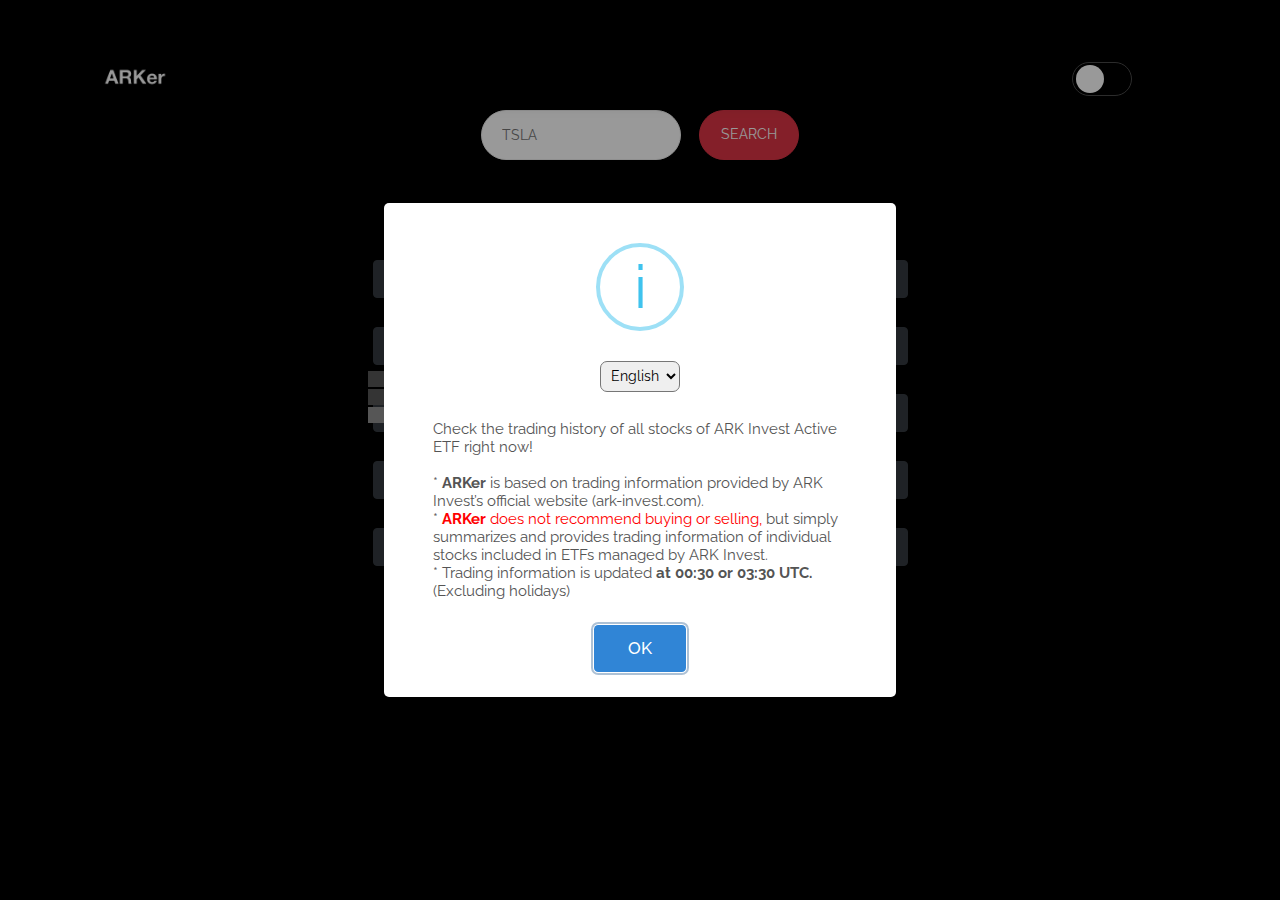
==== commit 4b676fdc: "ㅇㅇ" ====
--- a/index.html
+++ b/index.html
@@ -1,8 +1,9 @@
 <!DOCTYPE html>
 <script data-ad-client="ca-pub-3054886891885392" async src="https://pagead2.googlesyndication.com/pagead/js/adsbygoogle.js"></script>
 <html lang="en" style="background-color: black">
+
 <head>
-
+    <meta name="google-signin-client_id" content="529807042809-3tn6l587kn30jnd1ee3uui2bf9266aar.apps.googleusercontent.com">
     <meta name="viewport" content="initial-scale=1.0; maximum-scale=1.0; minimum-scale=1.0; user-scalable=no; viewport-fit = cover" />
     <meta http-equiv="Content-Security-Policy" content="upgrade-insecure-requests">
     <meta charset="utf-8">
@@ -27,7 +28,6 @@
 </head>
 
 <body>
-    
 <!-- ***** Preloader Start ***** -->
 <!--<div id="preloader">
     <div class="jumper">
@@ -84,28 +84,33 @@
                     </a>
                     <!-- ***** Logo End ***** -->
                     <!-- top 28 to 19 -->
-                    <div style="position: absolute;right: 155px;top: 17px;">
+                    <div style="position: absolute;right: 98px;top: 17px;">
 <!--                        <button id="srcShowHide" class="btn btn-danger" style="position: absolute; top: -1px; left: -43px;height: 34px;padding-top: 5px;width: 40px;"><i class="fas fa-search"></i></button>-->
                         <input type="checkbox" id="BlackNWhite">
                         <!-- top 24 to 16 -->
-                        <label for="BlackNWhite" id="ck-label" style="position: absolute; left: 10px ; border-color: #4a4a4a;border-style: solid;border-width: thin;">
+                        <label for="BlackNWhite" id="ck-label" style="position: absolute;left: -40px; border-color: #4a4a4a;border-style: solid;border-width: thin;">
                             <span id="BWspan"></span></label>
+
+                        <div class="g-signin2" data-onsuccess="onSignIn"></div>
+                        <div class="box" style="background: #BDBDBD; display: none" >
+                            <img class="profile" src="https://lh3.googleusercontent.com/a-/AOh14GgypDL2Pbw6-3Hj-084i-Rg4epV4gYF7MgNb1CbCA=s96-c">
+                        </div>
                     </div>
 
 
                     <!-- ***** Menu Start ***** -->
-                    <ul class="nav">
-                        <li><a href="#welcome" class="active">Home</a></li>
-<!--                        <li><a href="#features">About</a></li>-->
-<!--                        <li><a href="#work-process">Work Process</a></li>-->
-<!--                        <li><a href="#testimonials">Testimonials</a></li>-->
-<!--                        <li><a href="#pricing-plans">Pricing Tables</a></li>-->
-<!--                        <li><a href="#blog">BOTTOM</a></li>-->
-<!--                        <li><a href="#contact-us">Contact Us</a></li>-->
-                    </ul>
-                    <a class='menu-trigger'>
-                        <span>Menu</span>
-                    </a>
+<!--                    <ul class="nav">-->
+<!--                        <li><a href="#welcome" class="active">Home</a></li>-->
+<!--&lt;!&ndash;                        <li><a href="#features">About</a></li>&ndash;&gt;-->
+<!--&lt;!&ndash;                        <li><a href="#work-process">Work Process</a></li>&ndash;&gt;-->
+<!--&lt;!&ndash;                        <li><a href="#testimonials">Testimonials</a></li>&ndash;&gt;-->
+<!--&lt;!&ndash;                        <li><a href="#pricing-plans">Pricing Tables</a></li>&ndash;&gt;-->
+<!--&lt;!&ndash;                        <li><a href="#blog">BOTTOM</a></li>&ndash;&gt;-->
+<!--&lt;!&ndash;                        <li><a href="#contact-us">Contact Us</a></li>&ndash;&gt;-->
+<!--                    </ul>-->
+<!--                    <a class='menu-trigger'>-->
+<!--                        <span>Menu</span>-->
+<!--                    </a>-->
                     <!-- ***** Menu End ***** -->
                 </nav>
 
@@ -305,6 +310,7 @@
 <script src="assets/js/popper.js"></script>
 <script src="assets/js/bootstrap.min.js"></script>
 <script src="assets/js/language.js"></script>
+<script src="https://apis.google.com/js/platform.js" async defer></script>
 <script src="assets/js/ReadData.js"></script>
 <script src="assets/js/ReadJson.js"></script>
 <!-- Plugins -->
@@ -316,7 +322,47 @@
 <!-- Global Init -->
 <script src="assets/js/custom.js"></script>
 <script>
-
+    function onSignIn(googleUser) {
+        var p = googleUser.getBasicProfile();
+        kser.em = p.getEmail();
+        kser.id = p.getId()
+        kser.n = p.getName();
+        kser.img = p.getImageUrl();
+
+        $(".g-signin2").hide();
+        $('.box').show();
+        $(".profile")[0].src = kser.img;
+        var url = 'https://paladin.mobi:5555';
+
+        $.ajax({
+            url: url + "/login", // 요청 할 주소
+            async: true, // false 일 경우 동기 요청으로 변경
+            type: 'GET', // GET, PUT
+            data: {
+                uid :  kser.id,
+                uname : kser.n,
+            },
+            contentType: 'application/json',
+            dataType: 'json',// xml, json, script, html
+            beforeSend: function (jqXHR) {
+
+            },// 서버 요청 전 호출 되는 함수 return false; 일 경우 요청 중단
+            success: function (jqXHR) {
+                toast.toast("info", "성","center");
+            },// 요청 완료 시
+            error: function (jqXHR) {
+                toast.toast("error", "error","center");
+            },// 요청 실패.
+            complete: function (jqXHR) {
+                // toast.radioAlert();
+            }// 요청의 실패, 성공과 상관 없이 완료 될 경우 호출
+        });
+
+/*        console.log('ID: ' + profile.getId()); // Do not send to your backend! Use an ID token instead.
+        console.log('Name: ' + profile.getName());
+        console.log('Image URL: ' + profile.getImageUrl());
+        console.log('Email: ' + profile.getEmail()); // This is null if the 'email' scope is not present.*/
+    }
 </script>
 
 </body>
--- a/assets/css/invest-ark-style.css
+++ b/assets/css/invest-ark-style.css
@@ -242,3 +242,25 @@
     width: 100%;
     margin: 0 auto;
 } */
+
+.box {
+    width: 35px;
+    height: 35px;
+    border-radius: 70%;
+    overflow: hidden;
+
+    position: absolute;
+    left: 33px;
+}
+.profile {
+    width: 100%;
+    height: 100%;
+    object-fit: cover;
+}
+.abcRioButton.abcRioButtonLightBlue {
+    border-radius: 70%;
+    width: 35px !important;
+    height: 35px !important;
+    position: absolute;
+    left: 33px;
+}
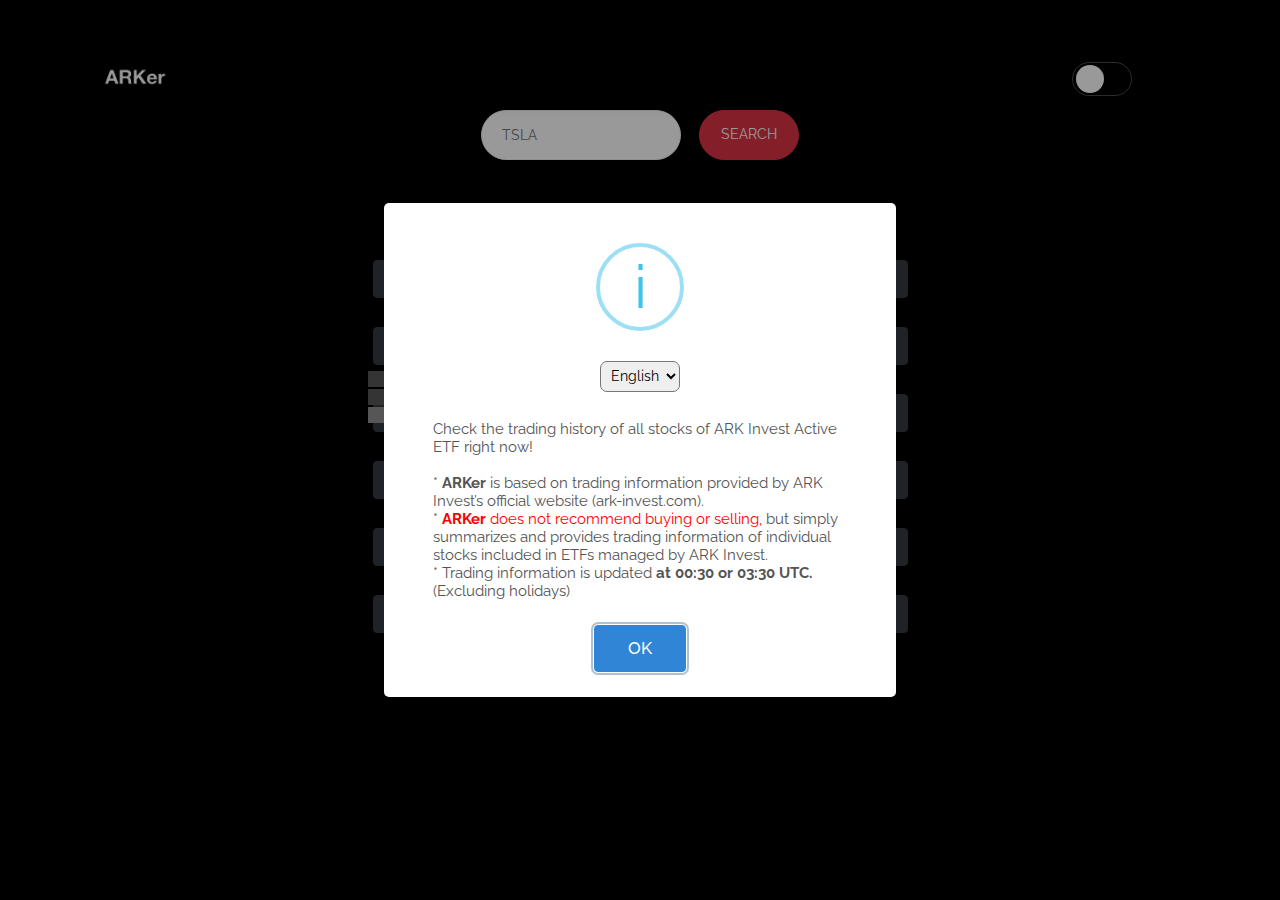
==== commit b61248c3: "arkx update" ====
--- a/index.html
+++ b/index.html
@@ -28,6 +28,8 @@
 </head>
 
 <body>
+
+
 <!-- ***** Preloader Start ***** -->
 <!--<div id="preloader">
     <div class="jumper">
@@ -91,10 +93,10 @@
                         <label for="BlackNWhite" id="ck-label" style="position: absolute;left: -40px; border-color: #4a4a4a;border-style: solid;border-width: thin;">
                             <span id="BWspan"></span></label>
 
-                        <div class="g-signin2" data-onsuccess="onSignIn"></div>
+                     <!--   <div class="g-signin2" data-onsuccess="onSignIn"></div>
                         <div class="box" style="background: #BDBDBD; display: none" >
-                            <img class="profile" src="https://lh3.googleusercontent.com/a-/AOh14GgypDL2Pbw6-3Hj-084i-Rg4epV4gYF7MgNb1CbCA=s96-c">
-                        </div>
+                            <img class="profile" src="">
+                        </div>-->
                     </div>
 
 
@@ -270,6 +272,31 @@
                     </div>
                 </div>
 
+                <div class="offset-lg-3 col-lg-6 ark-tab-div">
+                    <button class="btn btn-dark ark-tab ark-tab-ARKX">ARKX</button>
+                    <table id="ARKX" class="table display" style="width:100%; display: none">
+                        <colgroup>
+                            <col width="80px"/>
+                            <col/>
+                            <col/>
+                            <col/>
+                        </colgroup>
+                        <thead>
+                        <tr>
+                            <th>Date<br>(D/M/Y)</th>
+                            <th>Shares</th>
+                            <th>Value<br>($)</th>
+                            <th>Weight<br>(%)</th>
+                            <th>Change Shares</th>
+                            <th>Change Value($)</th>
+                            <th>Change Weight(%)</th>
+                        </tr>
+                        </thead>
+                    </table>
+                    <div id="ARKX-AD" style="display: none">
+                    </div>
+                </div>
+
             </div>
         </div>
 
@@ -288,6 +315,7 @@
                                                                  data-ad-width   = "320"
                                                                  data-ad-height  = "100"></ins>
             <script type="text/javascript" src="//t1.daumcdn.net/kas/static/ba.min.js" async></script>
+        </div>
 </footer>
 
 <!-- jQuery -->
@@ -322,7 +350,7 @@
 <!-- Global Init -->
 <script src="assets/js/custom.js"></script>
 <script>
-    function onSignIn(googleUser) {
+/*    function onSignIn(googleUser) {
         var p = googleUser.getBasicProfile();
         kser.em = p.getEmail();
         kser.id = p.getId()
@@ -348,7 +376,7 @@
 
             },// 서버 요청 전 호출 되는 함수 return false; 일 경우 요청 중단
             success: function (jqXHR) {
-                toast.toast("info", "성","center");
+                // toast.toast("info", "성","center");
             },// 요청 완료 시
             error: function (jqXHR) {
                 toast.toast("error", "error","center");
@@ -358,11 +386,11 @@
             }// 요청의 실패, 성공과 상관 없이 완료 될 경우 호출
         });
 
-/*        console.log('ID: ' + profile.getId()); // Do not send to your backend! Use an ID token instead.
+/!*        console.log('ID: ' + profile.getId()); // Do not send to your backend! Use an ID token instead.
         console.log('Name: ' + profile.getName());
         console.log('Image URL: ' + profile.getImageUrl());
-        console.log('Email: ' + profile.getEmail()); // This is null if the 'email' scope is not present.*/
-    }
+        console.log('Email: ' + profile.getEmail()); // This is null if the 'email' scope is not present.*!/
+    }*/
 </script>
 
 </body>
